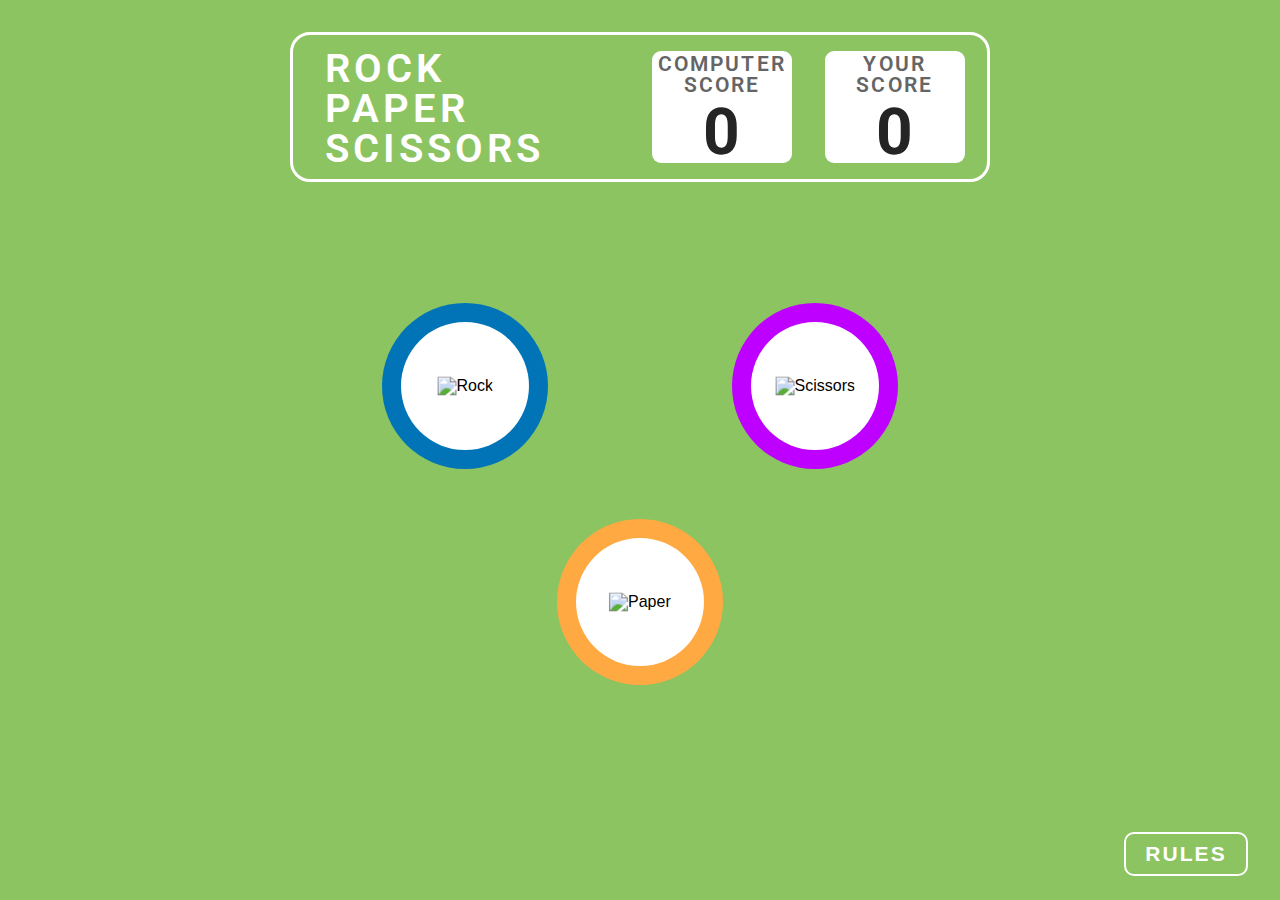
==== index.html @ 745ee5fd "first commit" ====
<!DOCTYPE html>
<html lang="en">

<head>
  <meta charset="UTF-8">
  <meta name="viewport" content="width=device-width, initial-scale=1.0">
  <title>Rock, Paper, Scissors</title>
  <link rel="stylesheet" href="style.css">
  <link rel="preconnect" href="https://fonts.googleapis.com">
<link rel="preconnect" href="https://fonts.gstatic.com" crossorigin>
<link href="https://fonts.googleapis.com/css2?family=Roboto:wght@500&display=swap" rel="stylesheet">
</head>
<body class="first">
  <div class="container">


    <header class="heading">
      <h1 class="headtext">ROCK<br> PAPER<br> SCISSORS</h1>
      <div class="score">
        <div class="scoretitle">COMPUTER SCORE</div>
        <div class="pcscore">0</div>
      </div>
      <div class="score">
        <div class="scoretitle">YOUR SCORE</div>
        <div class="yourscore">0</div>
      </div>
    </header>


    <section class="game">
      <button class="choice-btn" data-choice="rock">
        <div class="choice rock">
          <img src="./images/icon-rock.svg" alt="Rock">
        </div>
      </button>
      <button class="choice-btn" data-choice="scissors">
        <div class="choice scissors">
          <img src="./images/icon-scissors.svg" alt="Scissors">
        </div>
      </button>
      <button class="choice-btn" data-choice="paper">
        <div class="choice paper">
          <img src="./images/icon-paper.svg" alt="Paper">
        </div>
      </button>
    </section>
  </div>

  <section class="results hidden">
    <h2 class="results__heading">YOU PICKED</h2>
    <h2 class="results__heading">PC PICKED</h2>
    <div class="results__result"></div>
    <div class="results__winner hidden">
      <h3 class="results__text"></h3>
      <button class="play-again">PLAY AGAIN</button>
    </div>
    <div class="results__result"></div>
  </section>
  
  

  <button class="rules-btn" tabindex="1">RULES</button>
  <div class="modal">
    <div class="modal__container">
      <button class="close-btn">
        <img src="./images/X.svg" alt="Close Button" />
      </button>
      <img src="./images/rules.svg" alt="Rules Image" class="rules-img" />
    </div>
  </div>
  <button class="next-btn hidden" onclick="nextButton()">Next</button>
 

  <script src="script.js"></script>
</body>

</html>
---- style.css ----
* {
    margin: 0;
    padding: 0;
    box-sizing: border-box;
  }
  
  body {
    font-family: 'Roboto', sans-serif;
    background: #8CC461;
    height: 100vh;
    width: 100vw;
    text-transform: uppercase;
    color: #fff;
  }
  
  .headtext {
    margin-top: -5px;
    height: 100%;
    width: 46%;
    font-size: 2.5rem;
    font-weight: 600;
    letter-spacing: 4px;
    line-height: 1;
  }
  
  /* Main Content */
  .container {
    position: relative;
    max-width: 700px;
    margin: 0 auto;
    padding-top: 2rem;
  }
  
  
  .heading {
    display: flex;
    justify-content: space-between;
    align-items: center;
    height: 150px;
    border: 3px solid #fff;
    border-radius: 20px;
    padding: 1rem 1.4rem 1rem 2rem;
  }
  
  
  .score {
    display: flex;
    flex-direction: column;
    align-items: center;
    justify-content: center;
    background: #fff;
    color: black;
    border-radius: 9px;
    width: 140px;
    height: 100%;
    line-height: 1;
  }
  
  .scoretitle {
    font-size: 1.3rem;
    font-weight: 600;
    letter-spacing: 0.1em;
    text-align: center;
    color: #656565;
    margin-bottom: 5px;
    margin-top: 5px;
  }
  
  .pcscore {
    font-size: 4rem;
    font-weight: 700;
    color: rgba(37, 37, 37, 1);
  }
  
  .yourscore {
    font-size: 4rem;
    font-weight: 700;
    color: rgba(37, 37, 37, 1);
  }
  
  /* Game */
  .game {
    position: relative;
    display: grid;
    grid-template-columns: repeat(2, 1fr);
    grid-template-rows: repeat(2, 1fr);
    grid-template-areas:
      "rock scissors"
      "paper paper";
    place-items: center;
    height: 33rem;
    padding-top: 6rem;
  }
  
  
  
  .game::before {
    content: "";
    position: absolute;
    width: 100%;
    height: 75%;
    left: 28%;
    top: 30%;
    background: url("./images/lines.svg") no-repeat;
    background-position: -5% 40%;
    background-size: 48%;
    z-index: -1;
  }
  
  .choice-btn {
    border: none;
    outline: none;
    background: none;
    cursor: pointer;
  }
  
  .choice {
    position: relative;
    width: 8rem;
    height: 8rem;
    background: #fff;
    border-radius: 50%;
    display: grid;
    place-items: center;
  }
  
  .choice::before,
  .choice::after {
    content: "";
    position: absolute;
    left: -15%;
    top: -15%;
    width: 130%;
    height: 130%;
    border-radius: 50%;
    z-index: -1;
  }
  
  .choice::after {
    opacity: 0;
    transition: opacity 0.2s ease;
  }
  
  .choice-btn:focus .choice::after {
    opacity: 1;
    box-shadow: 0 0 0 2rem #223351;
    z-index: -2;
  }
  
  .choice img {
    transform: scale(1.2);
  }
  
  .choice.rock::before {
    background: #0074B6;
  }
  
  .choice.scissors::before {
    background: #BD00FF;
  }
  
  .choice.paper::before {
    background: #FFA943;
  }
  
  .choice-btn[data-choice="rock"] {
    grid-area: rock;
  }
  
  .choice-btn[data-choice="scissors"] {
    grid-area: scissors;
  }
  
  .choice-btn[data-choice="paper"] {
    grid-area: paper;
  }
  
  /* Results */
  .results {
    display: grid;
    grid-template-columns: repeat(2, 1fr);
    place-items: center;
    grid-template-areas:
      "you-title pc-title"
      "you-picked pc-picked";
    max-width: 1000px;
    margin: 0 auto;
  }
  
  .results__heading {
    font-size: 1.5rem;
    letter-spacing: 0.1em;
    padding: 4rem 0 8rem;
  }
  
  .results__result {
    min-width: 8rem;
    min-height: 8rem;
    background: #16213d;
    border-radius: 50%;
    transform: scale(1.2);
    z-index: -1;
  }
  
  .results__heading:first-of-type {
    grid-area: you-title;
  }
  
  .results__heading:last-of-type {
    grid-area: pc-title;
  }
  
  .results__result:first-of-type {
    grid-area: you-picked;
  }
  
  .results__result:last-of-type {
    grid-area: pc-picked;
  }
  
  .results.show-winner {
    grid-template-columns: repeat(3, 1fr);
    grid-template-areas:
      "you-title . pc-title"
      "you-picked result-winner pc-picked";
  }
  
  .winner .choice::after {
    box-shadow: 0 0 0 40px rgb(85, 157, 37), 0 0 0 80px rgba(29, 168, 43, 0.79), 0 0 0 130px rgba(46, 154, 37, 0.39);
    animation: winner 1s ease forwards;
  }
  
  @keyframes winner {
    from {
      opacity: 0;
    }
  
    to {
      opacity: 1;
    }
  }
  
  .results__winner {
    grid-area: result-winner;
    display: grid;
    place-items: center;
  }
  
  .results__text {
    font-size: 3.5rem;
    padding-bottom: 1.5rem;
  }
  
  .play-again {
    background: #fff;
    outline: none;
    border: 2px solid transparent;
    border-radius: 0.6rem;
    color: #6B6B6B;
    padding: 0.6rem 3.5rem;
    font-family: inherit;
    text-transform: inherit;
    font-size: 1.3rem;
    letter-spacing: 0.1em;
    cursor: pointer;
  }
  
  .play-again:focus {
    border: 2px solid rgba(255, 255, 255, 1);
  }
  
  .rules-btn {
    position: absolute;
    bottom: 1.5rem;
    right: 2rem;
    color: #fff;
    background: none;
    border-radius: 10px;
    border: 2px solid #fff;
    padding: 0.5rem 1.2rem;
    font-size: 21px;
    letter-spacing: 2.1px;
    cursor: pointer;
    flex-shrink: 0;
    font-style: normal;
    font-weight: 600;
  }
  
  .rules-btn:focus {
    border: 2px solid #fff;
  }
  
  .modal {
    position: absolute;
    height: 100%;
    width: 100%;
    top: 0;
    left: 0;
    display: grid;
    place-items: center;
    color: #fff;
    opacity: 0;
    transition: opacity 0.3s ease-in-out;
    pointer-events: none;
  }
  
  .modal__container {
    position: relative;
    right: -37.5rem;
    top: 8rem;
  }
  
  
  .close-btn {
    position: relative;
    float: right;
    top: -20px;
    right: 30px;
    border: 5px solid white;
    background-color: red;
    height: 50px;
    width: 50px;
    border-radius: 50%;
    cursor: pointer;
  }
  
  .rules-img {
    padding: 0;
    margin: 0;
    background: none;
  }
  
  .show-modal {
    opacity: 1;
    pointer-events: initial;
  }
  
  .first * {
    transition: none;
  }
  
  .hidden {
    display: none;
  }
  
  .against-pc{
    font-size: 25px;
    text-align: center;
    letter-spacing: 3px;
  }
  
  .next-btn {
    color: #fff;
    background: none;
    border-radius: 10px;
    border: 2px solid #fff;
    padding: 0.5rem 1.2rem;
    font-size: 21px;
    letter-spacing: 2.1px;
    cursor: pointer;
    flex-shrink: 0;
    font-style: normal;
    font-weight: 600;
  }
  
  
  .stars{
    position: relative;
    top: 5rem;
    left: 28rem;
    height: 22rem;
    line-height: 1;
  }
  
  .trophy{
    position: absolute;
    top: 33%;
    left: 42%;
    /* z-index: -1; */
  }
  
  .lower{
    position: relative;
    width: 30rem;
    height: 10rem;
    line-height: 1;
    left: 35%;
    top: 16%;
    text-align: center;
  }
  
  .hurray1{
    font-size: 90px;
    letter-spacing: 9px;
    line-height: normal;
    /* text-align: center; */
    font-weight: 600;
  }
  
  .hurray2{
    font-size: 41px;
    letter-spacing: 4px;
    line-height: normal;
    font-weight: 600;
  }
  
  #hurrayplay{
    position: relative;
    bottom: -20%;
    left: 42%;
  }
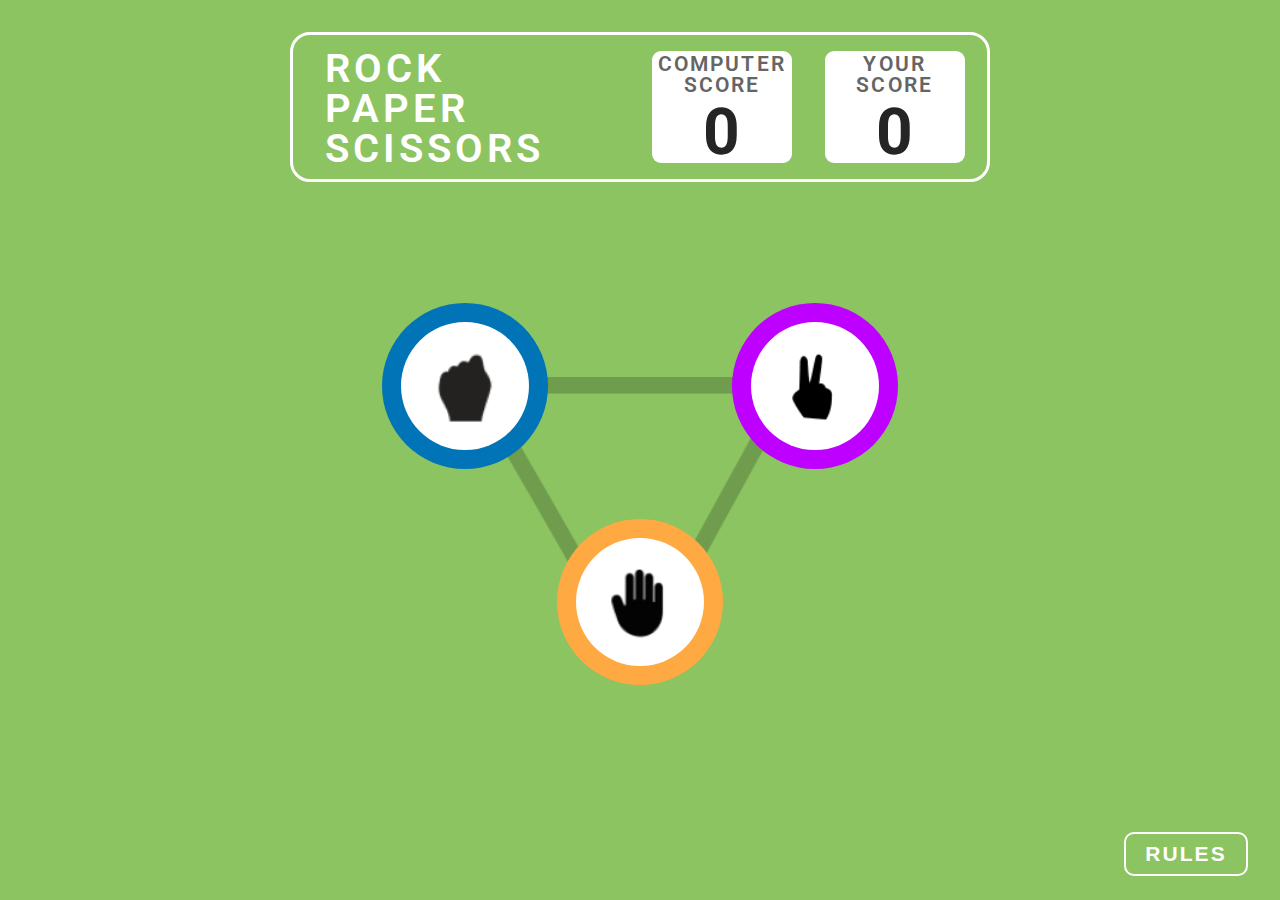
==== commit bba128de: "folder name changed" ====
--- a/index.html
+++ b/index.html
@@ -30,17 +30,17 @@
     <section class="game">
       <button class="choice-btn" data-choice="rock">
         <div class="choice rock">
-          <img src="./images/icon-rock.svg" alt="Rock">
+          <img src="./Images/icon-rock.png" alt="Rock">
         </div>
       </button>
       <button class="choice-btn" data-choice="scissors">
         <div class="choice scissors">
-          <img src="./images/icon-scissors.svg" alt="Scissors">
+          <img src="./Images/icon-scissors.png" alt="Scissors">
         </div>
       </button>
       <button class="choice-btn" data-choice="paper">
         <div class="choice paper">
-          <img src="./images/icon-paper.svg" alt="Paper">
+          <img src="./Images/icon-paper.png" alt="Paper">
         </div>
       </button>
     </section>
@@ -63,9 +63,9 @@
   <div class="modal">
     <div class="modal__container">
       <button class="close-btn">
-        <img src="./images/X.svg" alt="Close Button" />
+        <img src="./images/X.png" alt="Close Button" />
       </button>
-      <img src="./images/rules.svg" alt="Rules Image" class="rules-img" />
+      <img src="./images/rules.png" alt="Rules Image" class="rules-img" />
     </div>
   </div>
   <button class="next-btn hidden" onclick="nextButton()">Next</button>
--- a/style.css
+++ b/style.css
@@ -101,7 +101,7 @@
     height: 75%;
     left: 28%;
     top: 30%;
-    background: url("./images/lines.svg") no-repeat;
+    background: url("./Images/lines.png") no-repeat;
     background-position: -5% 40%;
     background-size: 48%;
     z-index: -1;
